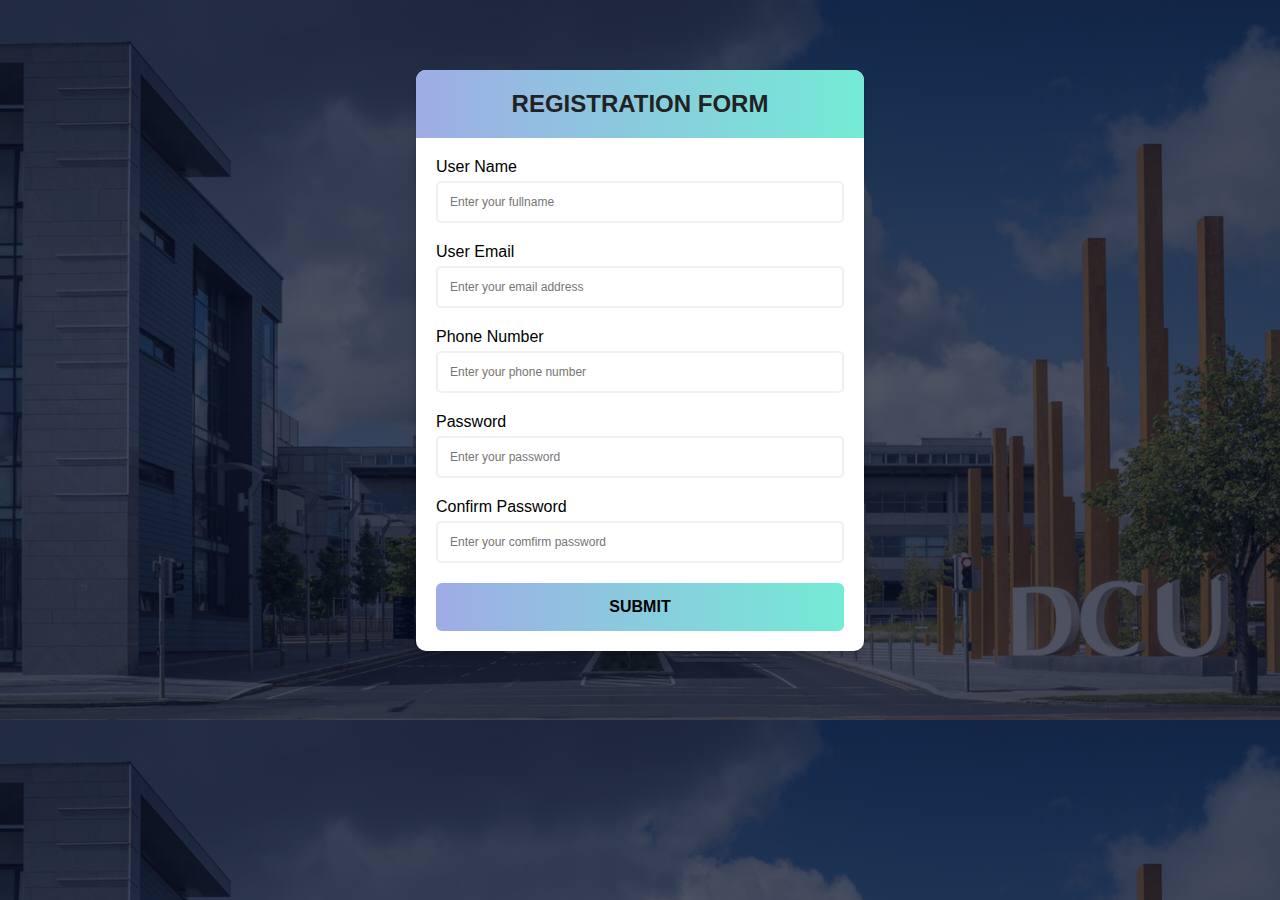
==== index1.html @ 18dee264 "html and css complete" ====
<!DOCTYPE html>
<html lang="en">
<head>
  <meta charset="UTF-8">
  <meta name="viewport" content="width=device-width, initial-scale=1.0">
  <title>form validation</title>

  <link rel="stylesheet" href="https://cdnjs.cloudflare.com/ajax/libs/font-awesome/5.10.0/css/all.min.css" integrity="sha512-PgQMlq+nqFLV4ylk1gwUOgm6CtIIXkKwaIHp/PAIWHzig/lKZSEGKEysh0TCVbHJXCLN7WetD8TFecIky75ZfQ==" crossorigin="anonymous" referrerpolicy="no-referrer" />

  <link rel="stylesheet" href="style.css">

</head>
<body>
    <div class="container">
      <div class="header">
        <h2>REGISTRATION FORM</h2>
      </div>
      <form action="#" class="form">
        <div class="form-control">
          <label for="">User Name</label>
          <input type="text" name="" id="username" placeholder="Enter your fullname">
          <i class="fas fa-check-circle"></i>
          <i class="fas fa-exclamation-circle"></i>
          <small>Error Massage</small>
        </div>

        <div class="form-control">
          <label for="">User Email</label>
          <input type="text" name="" id="useremail" placeholder="Enter your email address">
          <i class="fas fa-check-circle"></i>
          <i class="fas fa-exclamation-circle"></i>
          <small>Error Massage</small>
        </div>

        <div class="form-control">
          <label for="">Phone Number</label>
          <input type="number" name="" id="phone" placeholder="Enter your phone number">
          <i class="fas fa-check-circle"></i>
          <i class="fas fa-exclamation-circle"></i>
          <small>Error Massage</small>
        </div>

        <div class="form-control">
          <label for="">Password</label>
          <input type="password" name="" id="password" placeholder="Enter your password">
          <i class="fas fa-check-circle"></i>
          <i class="fas fa-exclamation-circle"></i>
          <small>Error Massage</small>
        </div>

        <div class="form-control">
          <label for="">Confirm Password</label>
          <input type="password" name="" id="conpass" placeholder="Enter your comfirm password">
          <i class="fas fa-check-circle"></i>
          <i class="fas fa-exclamation-circle"></i>
          <small>Error Massage</small>
        </div>

        <input type="submit" name="button" id="btn" value="Submit">

      </form>
    </div>
</body>
</html>
---- style.css ----
*{
	margin: 0;
	padding: 0;
	box-sizing: border-box;
}
body{
	min-height: 80vh;
	width: 100vw;
	background-image: linear-gradient(rgba(4,9,30,0.7),rgba(4,9,30,0.7)), url(image/banner.png);
	background-position: center;
	background-size: 100%;
	display: flex;
	align-items: center;
	justify-content: center;
	font-family: sans-serif;
}
.container{
	background-color: #fff;
	border-radius: 10px;
	box-shadow: 0 2.8px 2.2px rgba(0, 0, 0, 0.034), 0 6.7px 5.3px rgba(0, 0, 0, 0.048), 0 12.5px 10.6px rgba(0, 0, 0, 0.064);
	overflow: hidden;
	width: calc(100vw - 65vw);
	max-width: 100%;
}
.header{
	background: linear-gradient(to left,#74ebd5,#9face6);
	padding: 20px 0;
}
.header h2{
	color: #222;
	font-size: 24px;
	text-transform: uppercase;
	text-align: center;
}
.form{
	padding: 20px;
}
.form-control{
	margin-bottom: 20px;
	position: relative;
}
.form-control label{
	display: inline-block;
	margin-bottom: 5px;
}
.form-control input{
	width: 100%;
	border: 2px solid #f0f0f0;
	border-radius: 5px;
	display: block;
	font-size: 12px;
	padding: 12px;
}
.form-control input:focus{
	outline: 0;
	border-color: #777;
}

.form-control .success input{
	border-color: #2ecc71;
}
.form-control .error input{
	border-color: #e74c3c;
}
.form-control i{
	position: absolute;
	right: 12px;
	top: 38px;
	visibility: hidden;
}
.form-control .success i.fa-check-circle{
	color: #2ecc71;
	visibility: visible;
}
.form-control .error i.fa-exclamation-circle{
	color: #e74c3c;
	visibility: visible;
}
.form-control small{
	color: #e74c3c;
	position: absolute;
	bottom: 0;
	left: 0;
	visibility: hidden;
}

.form-control .error small{
	visibility: visible;
}
.form #btn{
	background: linear-gradient(to left,#74ebd5,#9face6);
	border-radius: 6px;
	border: none;
	outline: none;
	display: block;
	font-size: 16px;
	padding: 15px 0;
	margin-top: 20px;
	width: 100%;
	font-weight: bold;
	text-transform: uppercase;
	transition: all 1s ease;
}
.form #btn:hover{
	background: linear-gradient(to right,#74ebd5,#9face6);
}
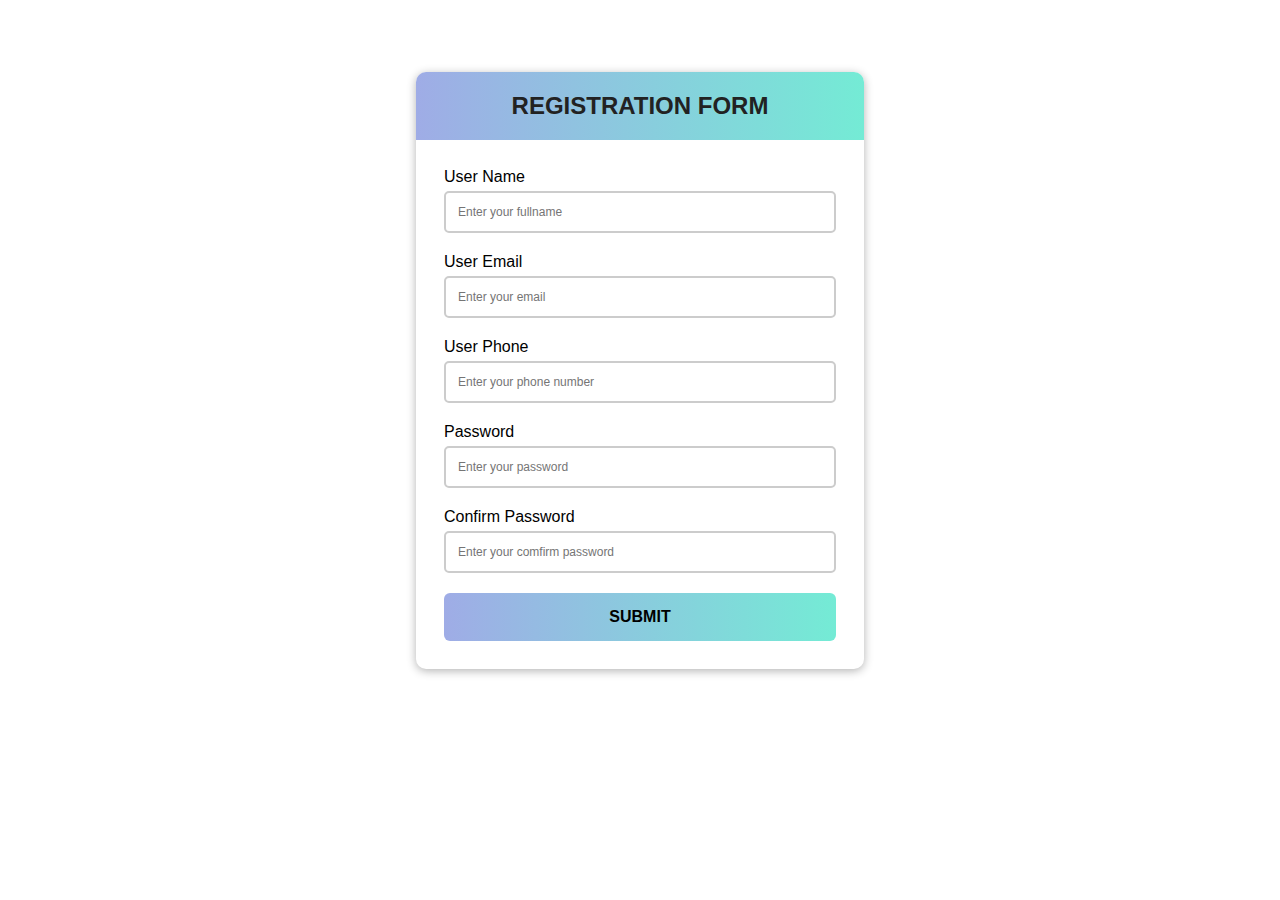
==== commit ebac6059: "javascript form validation" ====
--- a/index1.html
+++ b/index1.html
@@ -15,50 +15,110 @@
       <div class="header">
         <h2>REGISTRATION FORM</h2>
       </div>
-      <form action="#" class="form">
+      <form class="form" id="form" onsubmit="return myFun()">
         <div class="form-control">
-          <label for="">User Name</label>
-          <input type="text" name="" id="username" placeholder="Enter your fullname">
-          <i class="fas fa-check-circle"></i>
-          <i class="fas fa-exclamation-circle"></i>
-          <small>Error Massage</small>
+          <label for="username">User Name</label>
+          <input type="text" name="" id="username" placeholder="Enter your fullname" autocomplete="off">
+          <small id="namecheck"></small>
+          <span id="namesuccess"></span>
+        </div>
+
+         <div class="form-control">
+          <label for="email">User Email</label>
+          <input type="text" name="" id="email" placeholder="Enter your email" autocomplete="off">
+          <small id="emailcheck"></small>
+          <span id="emailsuccess"></span>
+        </div>
+
+         <div class="form-control">
+          <label for="phone">User Phone</label>
+          <input type="text" name="" id="phone" placeholder="Enter your phone number" autocomplete="off">
+          <small id="phonecheck"></small>
+          <span id="phonesuccess"></span>
         </div>
 
         <div class="form-control">
-          <label for="">User Email</label>
-          <input type="text" name="" id="useremail" placeholder="Enter your email address">
-          <i class="fas fa-check-circle"></i>
-          <i class="fas fa-exclamation-circle"></i>
-          <small>Error Massage</small>
-        </div>
-
-        <div class="form-control">
-          <label for="">Phone Number</label>
-          <input type="number" name="" id="phone" placeholder="Enter your phone number">
-          <i class="fas fa-check-circle"></i>
-          <i class="fas fa-exclamation-circle"></i>
-          <small>Error Massage</small>
-        </div>
-
-        <div class="form-control">
-          <label for="">Password</label>
-          <input type="password" name="" id="password" placeholder="Enter your password">
-          <i class="fas fa-check-circle"></i>
-          <i class="fas fa-exclamation-circle"></i>
-          <small>Error Massage</small>
+          <label for="password">Password</label>
+          <input type="text" name="" id="password" placeholder="Enter your password" autocomplete="off">
+          <small id="passcheck"></small>
+          <span id="passsuccess"></span>
         </div>
 
         <div class="form-control">
           <label for="">Confirm Password</label>
-          <input type="password" name="" id="conpass" placeholder="Enter your comfirm password">
-          <i class="fas fa-check-circle"></i>
-          <i class="fas fa-exclamation-circle"></i>
-          <small>Error Massage</small>
+          <input type="text" name="" id="conpass" placeholder="Enter your comfirm password" autocomplete="off">
+          <small id="concheck"></small>
         </div>
 
-        <input type="submit" name="button" id="btn" value="Submit">
+        <input type="submit" name="" id="submit" value="Submit">
 
       </form>
     </div>
+
+
+    <script>
+      
+      function myFun(){
+
+        var usercheck= /^[A-Za-z]+$/;
+        var emailcheck= /^[A-Za-z_]{3,}@[A-Za-z]{3,}[.]{1}[A-Za-z.]{2,6}$/;
+        var mobilecheck=/^[0-9]{11}$/;
+        var passcheck = /^(?=.*\d)(?=.*[!@#$%^&*])(?=.*[a-z])(?=.*[A-Z]).{5,10}$/;
+
+        var username= document.getElementById("username").value;
+        var email= document.getElementById("email").value;
+        var phone= document.getElementById("phone").value;
+        var password= document.getElementById("password").value;
+        var conpass= document.getElementById("conpass").value;
+
+
+        if (usercheck.test(username)) {
+          document.getElementById("namesuccess").innerHTML=" Userename is valid";
+        }
+        else{
+          document.getElementById("namecheck").innerHTML="**Username is invalid";
+          return false;
+        }
+
+        if (emailcheck.test(email)) {
+          document.getElementById("emailsuccess").innerHTML="Useremail is valid";
+        }
+        else{
+          document.getElementById("emailcheck").innerHTML="**Useremail is invalid";
+          return false;
+        }
+
+        if (mobilecheck.test(phone)) {
+          document.getElementById("phonesuccess").innerHTML="Mobile number is valid";
+        }
+        else{
+          document.getElementById("phonecheck").innerHTML="**Mobile number is invalid";
+          return false;
+        }
+
+
+        if (passcheck.test(password)) {
+          document.getElementById("passsuccess").innerHTML="Password is valid";
+        }
+        else{
+          document.getElementById("passcheck").innerHTML="**Password is invalid";
+          return false;
+        }
+
+        if (conpass.match(password)) {
+          document.getElementById("concheck").innerHTML=" ";
+        }
+        else{
+          document.getElementById("concheck").innerHTML="**Con.Password is not match";
+          return false;
+        }
+
+
+      }
+
+    </script>
+
+
+
 </body>
 </html>--- a/style.css
+++ b/style.css
@@ -6,7 +6,6 @@
 body{
 	min-height: 80vh;
 	width: 100vw;
-	background-image: linear-gradient(rgba(4,9,30,0.7),rgba(4,9,30,0.7)), url(image/banner.png);
 	background-position: center;
 	background-size: 100%;
 	display: flex;
@@ -17,10 +16,11 @@
 .container{
 	background-color: #fff;
 	border-radius: 10px;
-	box-shadow: 0 2.8px 2.2px rgba(0, 0, 0, 0.034), 0 6.7px 5.3px rgba(0, 0, 0, 0.048), 0 12.5px 10.6px rgba(0, 0, 0, 0.064);
+	box-shadow: 0 2px 10px rgba(0,0,0,0.3);
 	overflow: hidden;
 	width: calc(100vw - 65vw);
 	max-width: 100%;
+	margin-top: 20px;
 }
 .header{
 	background: linear-gradient(to left,#74ebd5,#9face6);
@@ -33,7 +33,7 @@
 	text-align: center;
 }
 .form{
-	padding: 20px;
+	padding: 28px;
 }
 .form-control{
 	margin-bottom: 20px;
@@ -45,7 +45,7 @@
 }
 .form-control input{
 	width: 100%;
-	border: 2px solid #f0f0f0;
+	border: 2px solid #ccc;
 	border-radius: 5px;
 	display: block;
 	font-size: 12px;
@@ -56,38 +56,35 @@
 	border-color: #777;
 }
 
-.form-control .success input{
-	border-color: #2ecc71;
-}
-.form-control .error input{
-	border-color: #e74c3c;
-}
+
+/*
 .form-control i{
 	position: absolute;
 	right: 12px;
 	top: 38px;
-	visibility: hidden;
+	visibility: ;
 }
-.form-control .success i.fa-check-circle{
-	color: #2ecc71;
-	visibility: visible;
+.form-control .error i{
+	color: #f00;
 }
-.form-control .error i.fa-exclamation-circle{
-	color: #e74c3c;
-	visibility: visible;
-}
+*/
 .form-control small{
 	color: #e74c3c;
 	position: absolute;
-	bottom: 0;
+	bottom: 10;
 	left: 0;
-	visibility: hidden;
+	font-weight: bold;
 }
-
-.form-control .error small{
-	visibility: visible;
+.form-control span{
+	color: #2ecc71;
+	position: absolute;
+	bottom: 10;
+	left: 0;
+	font-weight: bold;
+	font-size: 12px;
+	border-color: #2ecc71;
 }
-.form #btn{
+.form #submit{
 	background: linear-gradient(to left,#74ebd5,#9face6);
 	border-radius: 6px;
 	border: none;
@@ -101,6 +98,6 @@
 	text-transform: uppercase;
 	transition: all 1s ease;
 }
-.form #btn:hover{
+.form #submit:hover{
 	background: linear-gradient(to right,#74ebd5,#9face6);
 }